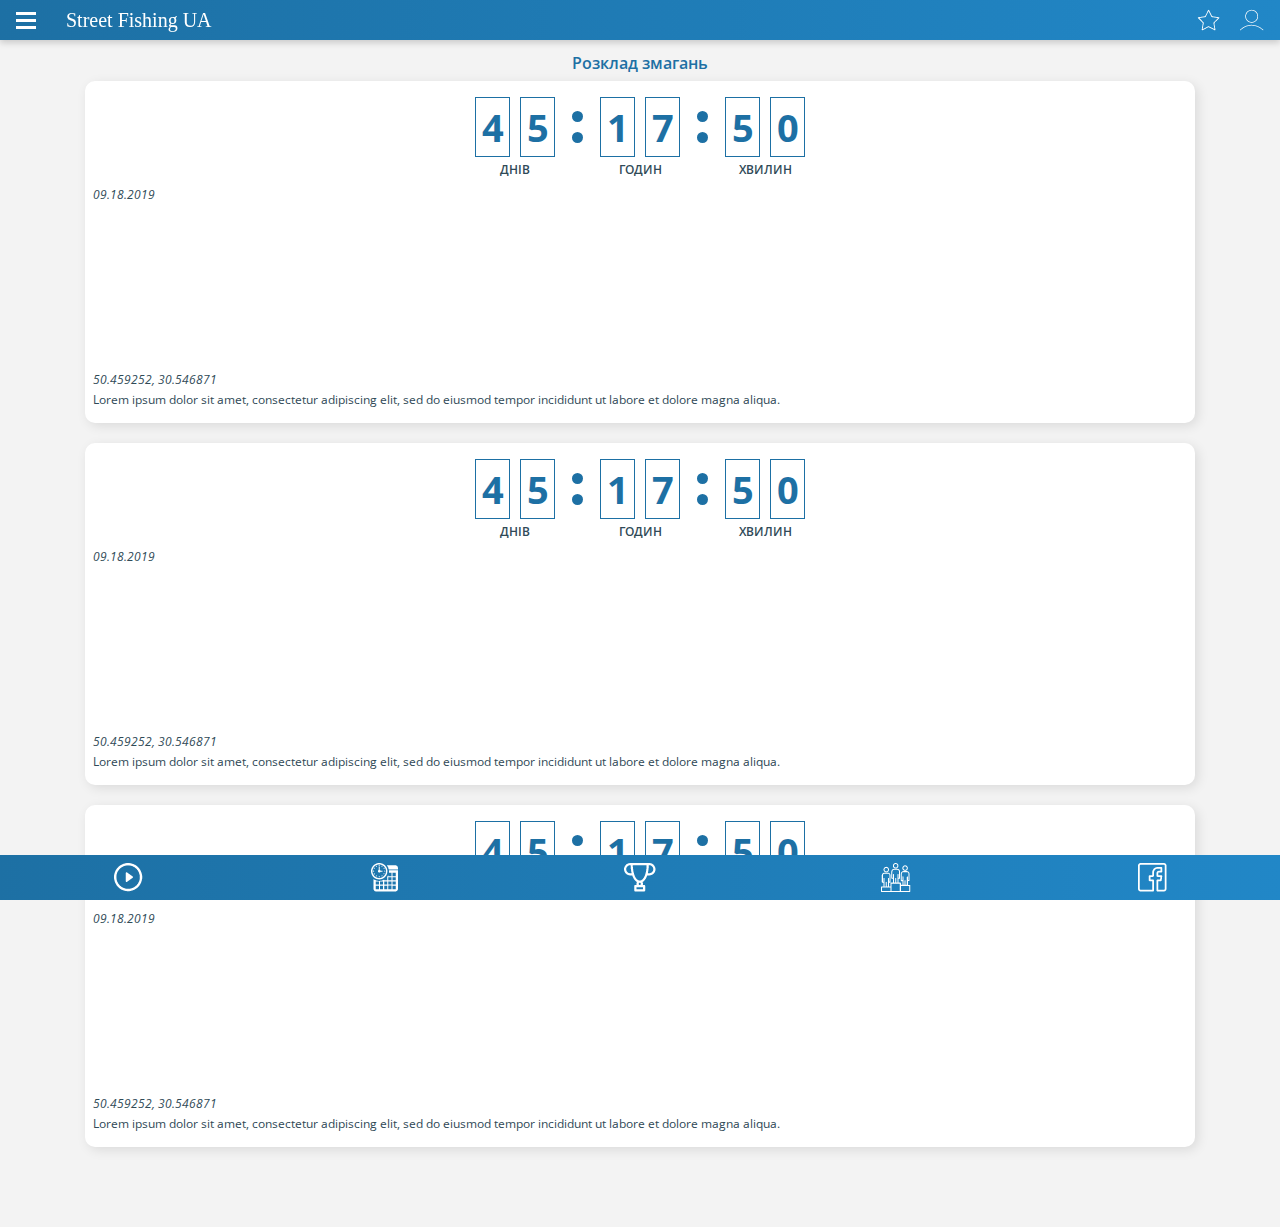
==== competition-schedule.html @ 7872a1dd "fishing" ====
<!DOCTYPE html>
<html>
<head>
	<meta charset="UTF-8">
	<title>Index</title>
	<meta name="viewport" content="width=device-width, initial-scale=1">
	<link rel="stylesheet" href="css/bootstrap.min.css">
	<link rel="stylesheet" href="css/reset.css">
	<link rel="stylesheet" href="css/fontawesome.min.css">
	<link rel="stylesheet" href="css/main.css">
	<link href="https://fonts.googleapis.com/css?family=Open+Sans:400,600,700&display=swap&subset=cyrillic" rel="stylesheet">

</head>
<body>
	
	<header class="header">
		
		
			<nav class="nav">
			  	<div class="left-menu">
					<div class="menu-icon">
				      <span></span>
				      <span></span>
				      <span></span>
				      <span></span>
				    </div>

				 
				    <ul class="menu">
				      <li class="menu-item">
				      	<a href="index.html#news" data-toggle="tab-menu" class="menu-link">
				      		<i class="sprite sprite-home"></i>
				      		<span>Головна
				      		</span>
				      	</a>
				      </li>
				      <li class="menu-item">
				      	<a href="index.html#news" data-toggle="tab-menu" class="menu-link">
				      		<i class="sprite sprite-news"></i>
				      		<span>Новини</span>
				      	</a>
				      </li>
				      <li class="menu-item">
				      	<a href="competition.html" class="menu-link">
				      		<i class="sprite sprite-competition"></i>
				      		<span>Змагання</span>
				      	</a>
				      </li>
				      <li class="menu-item">
				      	<a href="participants.html" class="menu-link">
				      		<i class="sprite sprite-members"></i>
				      		<span>Учасники</span>
				      	</a>
				      </li>
				      <li class="menu-item">
				      	<a href="competition-schedule.html" class="menu-link">
				      		<i class="sprite sprite-schedule"></i>
				      		<span>Розклад
				      		</span>
				      	</a>
				      </li>
				      <li class="menu-item">
				      	<a href="index.html#video" data-toggle="tab-menu" class="menu-link">
				      		<i class="sprite sprite-video"></i>
				      		<span>Відео</span>
				      	</a>
				      </li>
				      <li class="menu-item">
				      	<a href="index.html#photo" data-toggle="tab-menu" class="menu-link">
				      		<i class="sprite sprite-photo"></i>
				      		<span>Фото</span>
				      	</a>
				      </li>
				      <li class="menu-item">
				      	<a href="regulations.html" class="menu-link">
				      		<i class="sprite sprite-list"></i>
				      		<span>Регламент</span>
				      	</a>
				      </li>
				      <li class="menu-item">
				      	<a href="judges.html" class="menu-link">
				      		<i class="sprite sprite-coaches"></i>
				      		<span>Судді</span>
				      	</a>
				      </li>
				      <li class="menu-item">
				      	<a href="contacts.html" class="menu-link">
				      		<i class="sprite sprite-phone"></i>
				      		<span>Зв’язок</span>
				      	</a>
				      </li>
				      <li class="menu-item">
				      	<a href="registration.html" class="menu-link">
				      		<i class="sprite sprite-register"></i>
				      		<span>Реєстрацiя</span>
				      	</a>
				      </li>
				      <li class="menu-item">
				      	<a href="" class="menu-link">
				      		<i class="sprite sprite-facebook"></i>
				      		<span>Facebook</span>
				      	</a>
				      </li>
				      
				    </ul>
				    
			    	<div class="nav-brand">Street Fishing UA</div>
			    </div>
			    <div class="right-menu">
			    	
			    	<a href="" class="sprite sprite-star"></a>
			    	
			    	<a href="" class="sprite sprite-user"></a>
					
					
			    </div>
			  
			</nav>
			
		
	</header>
	<section class="main-content">
		<div class="container">
			<h1 class="page-title">Розклад змагань</h1>
			<ul class="competition-list">
				<li class="list-item">
					<div class="item-date">
						<div class="time">
							<div class="time-item days">
								<div class="time-block">4</div>
								<div class="time-block">5</div>
								<p class="title">ДНІВ</p>
							</div>
							<div class="dots">
								<span></span><span></span>
							</div>
							<div class="time-item hours">
								<div class="time-block">1</div>
								<div class="time-block">7</div>
								<p class="title">ГОДИН</p>
							</div>
							<div class="dots">
								<span></span><span></span>
							</div>
							<div class="time-item minutes">
								<div class="time-block">5</div>
								<div class="time-block">0</div>
								<p class="title">ХВИЛИН</p>
							</div>
							
						</div>
						
					</div>
					<div class="small-date">09.18.2019</div>
					<div class="map">
						<iframe src="https://www.google.com/maps/embed?pb=!1m14!1m12!1m3!1d5079.790019191034!2d30.546003285917646!3d50.461679741176354!2m3!1f0!2f0!3f0!3m2!1i1024!2i768!4f13.1!5e0!3m2!1sru!2sua!4v1566027684835!5m2!1sru!2sua" width="100%" height="160" frameborder="0" style="border:0" allowfullscreen></iframe>
					</div>
					<div class="coordinate">50.459252, 30.546871</div>
					<div class="descr">Lorem ipsum dolor sit amet, consectetur adipiscing elit, sed do eiusmod tempor incididunt ut labore et dolore magna aliqua.</div>
				</li>
				<li class="list-item">
					<div class="item-date">
						<div class="time">
							<div class="time-item days">
								<div class="time-block">4</div>
								<div class="time-block">5</div>
								<p class="title">ДНІВ</p>
							</div>
							<div class="dots">
								<span></span><span></span>
							</div>
							<div class="time-item hours">
								<div class="time-block">1</div>
								<div class="time-block">7</div>
								<p class="title">ГОДИН</p>
							</div>
							<div class="dots">
								<span></span><span></span>
							</div>
							<div class="time-item minutes">
								<div class="time-block">5</div>
								<div class="time-block">0</div>
								<p class="title">ХВИЛИН</p>
							</div>
							
						</div>
						
					</div>
					<div class="small-date">09.18.2019</div>
					<div class="map">
						<iframe src="https://www.google.com/maps/embed?pb=!1m14!1m12!1m3!1d5079.790019191034!2d30.546003285917646!3d50.461679741176354!2m3!1f0!2f0!3f0!3m2!1i1024!2i768!4f13.1!5e0!3m2!1sru!2sua!4v1566027684835!5m2!1sru!2sua" width="100%" height="160" frameborder="0" style="border:0" allowfullscreen></iframe>
					</div>
					<div class="coordinate">50.459252, 30.546871</div>
					<div class="descr">Lorem ipsum dolor sit amet, consectetur adipiscing elit, sed do eiusmod tempor incididunt ut labore et dolore magna aliqua.</div>
				</li>
				<li class="list-item">
					<div class="item-date">
						<div class="time">
							<div class="time-item days">
								<div class="time-block">4</div>
								<div class="time-block">5</div>
								<p class="title">ДНІВ</p>
							</div>
							<div class="dots">
								<span></span><span></span>
							</div>
							<div class="time-item hours">
								<div class="time-block">1</div>
								<div class="time-block">7</div>
								<p class="title">ГОДИН</p>
							</div>
							<div class="dots">
								<span></span><span></span>
							</div>
							<div class="time-item minutes">
								<div class="time-block">5</div>
								<div class="time-block">0</div>
								<p class="title">ХВИЛИН</p>
							</div>
							
						</div>
						
					</div>
					<div class="small-date">09.18.2019</div>
					<div class="map">
						<iframe src="https://www.google.com/maps/embed?pb=!1m14!1m12!1m3!1d5079.790019191034!2d30.546003285917646!3d50.461679741176354!2m3!1f0!2f0!3f0!3m2!1i1024!2i768!4f13.1!5e0!3m2!1sru!2sua!4v1566027684835!5m2!1sru!2sua" width="100%" height="160" frameborder="0" style="border:0" allowfullscreen></iframe>
					</div>
					<div class="coordinate">50.459252, 30.546871</div>
					<div class="descr">Lorem ipsum dolor sit amet, consectetur adipiscing elit, sed do eiusmod tempor incididunt ut labore et dolore magna aliqua.</div>
				</li>
			</ul>
		</div>
	</section>
	<footer class="footer">
		<a href="index.html#video" data-toggle="tab-menu" class="footer-link menu-link">
      		<i class="sprite sprite-video-f"></i>
      	</a>
      	<a href="competition-schedule.html" class="footer-link">
      		<i class="sprite sprite-schedule-f "></i>
      	</a>
      	<a href="competition.html" class="footer-link">
      		<i class="sprite sprite-competition-f"></i>
      	</a>
      	<a href="participants.html" class="footer-link">
      		<i class="sprite sprite-members-f"></i>
      	</a>
      	<a href="" class="footer-link">
      		<i class="sprite sprite-facebook-f"></i>
      	</a>
				      
	</footer>
<script src="js/jquery.min.js" ></script>
<script src="js/bootstrap.min.js"></script>
<script src="js/fontawesome.min.js"></script>
<script src="js/main.js"></script>
</body>
</html>
---- css/main.css ----
html, body {
  min-width: 100%;
  min-height: 100vh; }

img {
  display: block;
  max-width: 100%;
  height: auto; }

body {
  position: relative;
  padding: 40px 0 45px 0;
  line-height: 1;
  background-color: #f3f3f3; }

.header {
  width: 100%;
  -webkit-box-shadow: 0 3px 6px rgba(0, 0, 0, 0.16);
          box-shadow: 0 3px 6px rgba(0, 0, 0, 0.16);
  background-image: -webkit-gradient(linear, right top, left top, from(#2187c7), to(#1d70a4));
  background-image: -webkit-linear-gradient(right, #2187c7 0%, #1d70a4 100%);
  background-image: -o-linear-gradient(right, #2187c7 0%, #1d70a4 100%);
  background-image: linear-gradient(270deg, #2187c7 0%, #1d70a4 100%);
  padding: 9px 16px;
  position: fixed;
  top: 0;
  left: 0;
  z-index: 5; }
  .header .nav {
    display: -webkit-box;
    display: -webkit-flex;
    display: -ms-flexbox;
    display: flex;
    -webkit-box-pack: justify;
    -webkit-justify-content: space-between;
        -ms-flex-pack: justify;
            justify-content: space-between; }
    .header .nav .left-menu, .header .nav .right-menu {
      display: -webkit-box;
      display: -webkit-flex;
      display: -ms-flexbox;
      display: flex;
      -webkit-box-align: center;
      -webkit-align-items: center;
          -ms-flex-align: center;
              align-items: center; }
    .header .nav .menu-icon {
      width: 20px;
      height: 17px;
      position: relative; }
      .header .nav .menu-icon span {
        position: absolute;
        height: 3px;
        width: 100%;
        background: #fff;
        top: 50%;
        margin-top: -1.5px; }
        .header .nav .menu-icon span:first-child {
          top: 0;
          margin-top: 0; }
        .header .nav .menu-icon span:last-child {
          top: auto;
          bottom: 0;
          margin-top: 0; }
    .header .nav .menu {
      height: 0;
      width: 0;
      opacity: 0;
      position: absolute;
      top: 40px;
      left: 0;
      -webkit-box-shadow: 0 3px 6px rgba(0, 0, 0, 0.16);
              box-shadow: 0 3px 6px rgba(0, 0, 0, 0.16);
      background-image: -webkit-gradient(linear, right top, left top, from(#2187c7), to(#1d70a4));
      background-image: -webkit-linear-gradient(right, #2187c7 0%, #1d70a4 100%);
      background-image: -o-linear-gradient(right, #2187c7 0%, #1d70a4 100%);
      background-image: linear-gradient(270deg, #2187c7 0%, #1d70a4 100%);
      color: #fff;
      overflow: hidden;
      padding: 9px 0; }
      .header .nav .menu .menu-link {
        display: -webkit-box;
        display: -webkit-flex;
        display: -ms-flexbox;
        display: flex;
        -webkit-box-align: center;
        -webkit-align-items: center;
            -ms-flex-align: center;
                align-items: center;
        color: #fff;
        padding: 10px 16px; }
        .header .nav .menu .menu-link span {
          padding-left: 9px;
          color: #ffffff;
          font-family: "Open Sans";
          font-size: 16px;
          font-weight: 600; }
        .header .nav .menu .menu-link:hover {
          text-decoration: none; }
      .header .nav .menu .sprite {
        background-image: url(../img/spritesheet.png);
        background-repeat: no-repeat;
        display: block; }
      .header .nav .menu .sprite-coaches {
        width: 20px;
        height: 18px;
        background-position: -5px -5px; }
      .header .nav .menu .sprite-competition {
        width: 20px;
        height: 19px;
        background-position: -35px -5px; }
      .header .nav .menu .sprite-facebook {
        width: 20px;
        height: 20px;
        background-position: -107px -5px; }
      .header .nav .menu .sprite-home {
        width: 20px;
        height: 18px;
        background-position: -107px -35px; }
      .header .nav .menu .sprite-list {
        width: 21px;
        height: 21px;
        background-position: -44px -63px; }
      .header .nav .menu .sprite-members {
        width: 21px;
        height: 21px;
        background-position: -75px -63px; }
      .header .nav .menu .sprite-news {
        width: 21px;
        height: 16px;
        background-position: -5px -102px; }
      .header .nav .menu .sprite-phone {
        width: 20px;
        height: 20px;
        background-position: -36px -102px; }
      .header .nav .menu .sprite-photo {
        width: 20px;
        height: 20px;
        background-position: -66px -102px; }
      .header .nav .menu .sprite-register {
        width: 20px;
        height: 15px;
        background-position: -96px -102px; }
      .header .nav .menu .sprite-schedule {
        width: 20px;
        height: 21px;
        background-position: -137px -5px; }
      .header .nav .menu .sprite-video {
        width: 20px;
        height: 20px;
        background-position: -146px -36px; }
    .header .nav .nav-brand {
      color: #ffffff;
      font-family: "Stainless BETA";
      font-size: 20px;
      font-weight: 400;
      padding-left: 30px; }
    .header .nav .sprite {
      background-image: url(../img/spritesheet.png);
      background-repeat: no-repeat;
      display: block; }
    .header .nav .sprite-star {
      width: 23px;
      height: 22px;
      background-position: -5px -141px; }
    .header .nav .sprite-user {
      width: 24px;
      height: 22px;
      background-position: -38px -141px;
      margin-left: 20px; }
  .header .nav-show .menu-icon span {
    -webkit-transform: rotate(45deg);
        -ms-transform: rotate(45deg);
            transform: rotate(45deg);
    -webkit-transition: -webkit-transform 0.3s ease-out;
    transition: -webkit-transform 0.3s ease-out;
    -o-transition: transform 0.3s ease-out;
    transition: transform 0.3s ease-out;
    transition: transform 0.3s ease-out, -webkit-transform 0.3s ease-out; }
    .header .nav-show .menu-icon span:nth-child(2) {
      -webkit-transform: rotate(-45deg);
          -ms-transform: rotate(-45deg);
              transform: rotate(-45deg); }
    .header .nav-show .menu-icon span:first-child {
      opacity: 0; }
    .header .nav-show .menu-icon span:last-child {
      opacity: 0; }
  .header .nav-show .menu {
    height: -webkit-calc(100vh - 85px);
    height: calc(100vh - 85px);
    width: 55vw;
    opacity: 0.8;
    -webkit-transition: opacity 0.5s ease-out;
    -o-transition: opacity 0.5s ease-out;
    transition: opacity 0.5s ease-out;
    overflow: auto; }

.main-content {
  padding: 15px 0; }
  .main-content .index-tabs {
    -webkit-border-radius: 21px;
            border-radius: 21px;
    border: 1px solid #c4c4c4;
    padding: 5px 13px;
    -webkit-box-pack: justify;
    -webkit-justify-content: space-between;
        -ms-flex-pack: justify;
            justify-content: space-between;
    -webkit-flex-wrap: nowrap;
        -ms-flex-wrap: nowrap;
            flex-wrap: nowrap; }
    .main-content .index-tabs .tab-link {
      display: block;
      opacity: 0.4;
      color: #304a57;
      font-family: "Open Sans";
      font-size: 12px;
      font-weight: 600;
      padding: 7px 0;
      -webkit-box-flex: 1;
      -webkit-flex-grow: 1;
          -ms-flex-positive: 1;
              flex-grow: 1;
      text-align: center;
      -webkit-flex-basis: 0;
          -ms-flex-preferred-size: 0;
              flex-basis: 0; }
    .main-content .index-tabs .tab-link.active {
      color: #ffffff;
      opacity: 1;
      -webkit-box-shadow: 3px 6px 6px rgba(0, 0, 0, 0.16);
              box-shadow: 3px 6px 6px rgba(0, 0, 0, 0.16);
      -webkit-border-radius: 21px;
              border-radius: 21px;
      background-image: -webkit-gradient(linear, right top, left top, from(#2187c7), to(#1d70a4));
      background-image: -webkit-linear-gradient(right, #2187c7 0%, #1d70a4 100%);
      background-image: -o-linear-gradient(right, #2187c7 0%, #1d70a4 100%);
      background-image: linear-gradient(270deg, #2187c7 0%, #1d70a4 100%);
      text-decoration: none; }
  .main-content .index-tab-content .row {
    margin: 0 -12px; }
    .main-content .index-tab-content .row .col-6 {
      padding: 0 12px; }
  .main-content .index-tab-content .tab-pane {
    margin-top: 10px; }
    .main-content .index-tab-content .tab-pane img {
      width: 100%; }
    .main-content .index-tab-content .tab-pane .main-media {
      width: 100%; }
      .main-content .index-tab-content .tab-pane .main-media .text-container {
        background-color: #fff;
        padding: 16px 15px 30px 16px;
        line-height: 1.5; }
        .main-content .index-tab-content .tab-pane .main-media .text-container .main-title {
          color: #304a57;
          font-family: "Open Sans";
          font-size: 22px;
          font-weight: 700; }
        .main-content .index-tab-content .tab-pane .main-media .text-container .main-descr {
          color: #304a57;
          font-family: "Open Sans";
          font-size: 14px;
          font-weight: 700;
          margin-top: 3px; }
    .main-content .index-tab-content .tab-pane .other-media {
      margin: 20px 0; }
      .main-content .index-tab-content .tab-pane .other-media .text-container {
        background-color: #fff;
        padding: 8px;
        padding-bottom: 5px;
        line-height: 1.5; }
        .main-content .index-tab-content .tab-pane .other-media .text-container .media-text {
          color: #304a57;
          font-family: "Open Sans";
          font-size: 12px;
          font-weight: 600;
          line-height: 15px; }
        .main-content .index-tab-content .tab-pane .other-media .text-container .date {
          margin-top: 5px;
          color: #304a57;
          font-family: "Open Sans";
          font-size: 10px;
          font-weight: 400;
          line-height: 15px; }
      .main-content .index-tab-content .tab-pane .other-media:hover {
        text-decoration: none; }
    .main-content .index-tab-content .tab-pane .video-container {
      position: relative; }
      .main-content .index-tab-content .tab-pane .video-container video {
        max-width: 100%;
        width: 100%; }
      .main-content .index-tab-content .tab-pane .video-container .play {
        position: absolute;
        width: 100%;
        height: 100%;
        top: 0;
        left: 0;
        display: -webkit-box;
        display: -webkit-flex;
        display: -ms-flexbox;
        display: flex;
        -webkit-box-pack: center;
        -webkit-justify-content: center;
            -ms-flex-pack: center;
                justify-content: center;
        -webkit-box-align: center;
        -webkit-align-items: center;
            -ms-flex-align: center;
                align-items: center; }
        .main-content .index-tab-content .tab-pane .video-container .play .play-icon {
          display: block;
          width: 55px;
          height: 55px;
          background: url(../img/play.png) no-repeat; }
  .main-content .page-title {
    color: #1d70a4;
    font-family: "Open Sans";
    font-size: 16px;
    font-weight: 600;
    text-align: center;
    margin-bottom: 10px; }
  .main-content .regulations-paragraph {
    margin: 10px 0 22px 0;
    line-height: 1.5; }
    .main-content .regulations-paragraph .text {
      color: #304a57;
      font-family: "Open Sans";
      font-size: 14px;
      font-weight: 400; }
  .main-content .user-container {
    -webkit-box-shadow: 0 3px 6px rgba(0, 0, 0, 0.16);
            box-shadow: 0 3px 6px rgba(0, 0, 0, 0.16);
    -webkit-border-radius: 5px;
            border-radius: 5px;
    background-color: #ffffff;
    margin-bottom: 20px;
    padding: 10px 15px; }
    .main-content .user-container .user-info {
      display: -webkit-box;
      display: -webkit-flex;
      display: -ms-flexbox;
      display: flex;
      -webkit-box-align: center;
      -webkit-align-items: center;
          -ms-flex-align: center;
              align-items: center;
      -webkit-box-orient: vertical;
      -webkit-box-direction: normal;
      -webkit-flex-direction: column;
          -ms-flex-direction: column;
              flex-direction: column; }
      .main-content .user-container .user-info p {
        line-height: 1.2; }
      .main-content .user-container .user-info .name {
        margin-top: 10px;
        font-family: "Open Sans";
        font-size: 25px;
        font-weight: 400;
        text-transform: uppercase;
        color: #304a57; }
      .main-content .user-container .user-info .surname {
        color: #304a57;
        font-family: "Open Sans";
        font-size: 29px;
        font-weight: 600;
        text-transform: uppercase; }
      .main-content .user-container .user-info .city {
        color: #304a57;
        font-family: "Open Sans";
        font-size: 22px;
        font-weight: 400; }
    .main-content .user-container .sub-info {
      margin-top: 20px;
      display: -webkit-box;
      display: -webkit-flex;
      display: -ms-flexbox;
      display: flex;
      -webkit-box-pack: justify;
      -webkit-justify-content: space-between;
          -ms-flex-pack: justify;
              justify-content: space-between; }
      .main-content .user-container .sub-info .text {
        color: #304a57;
        font-family: "Open Sans";
        font-size: 16px;
        font-weight: 600; }
        .main-content .user-container .sub-info .text .text-value {
          font-weight: 400; }
  .main-content .fb-link {
    display: block;
    margin-top: 20px;
    color: #2187c7;
    font-family: "Open Sans";
    font-size: 14px;
    font-weight: 400;
    text-decoration: underline; }
  .main-content .back {
    display: -webkit-box;
    display: -webkit-flex;
    display: -ms-flexbox;
    display: flex;
    -webkit-box-align: center;
    -webkit-align-items: center;
        -ms-flex-align: center;
            align-items: center;
    margin-top: 20px; }
    .main-content .back .circle {
      width: 32px;
      height: 32px;
      -webkit-border-radius: 50%;
              border-radius: 50%;
      -webkit-box-shadow: 3px 6px 6px rgba(0, 0, 0, 0.16);
              box-shadow: 3px 6px 6px rgba(0, 0, 0, 0.16);
      background-color: #2187c7;
      display: -webkit-box;
      display: -webkit-flex;
      display: -ms-flexbox;
      display: flex;
      -webkit-box-pack: center;
      -webkit-justify-content: center;
          -ms-flex-pack: center;
              justify-content: center;
      -webkit-box-align: center;
      -webkit-align-items: center;
          -ms-flex-align: center;
              align-items: center;
      vertical-align: middle; }
      .main-content .back .circle .fa-chevron-left {
        width: 8px;
        color: #fff; }
    .main-content .back span {
      color: #2187c7;
      font-family: "Open Sans";
      font-size: 16px;
      font-weight: 600;
      margin-left: 10px; }
    .main-content .back:active {
      text-decoration: none; }
  .main-content .user-title-list {
    color: #304a57;
    font-family: "Open Sans";
    font-weight: 600;
    font-size: 14px;
    line-height: 1.5; }
  .main-content .user-list {
    display: block;
    margin-bottom: 25px; }
    .main-content .user-list .user-item {
      color: #304a57;
      font-family: "Open Sans";
      font-size: 14px;
      font-weight: 400;
      margin-top: 20px; }
  .main-content .content-nav {
    background-color: #fff;
    -webkit-box-shadow: 3px 3px 12px rgba(0, 0, 0, 0.1);
            box-shadow: 3px 3px 12px rgba(0, 0, 0, 0.1);
    -webkit-border-radius: 10px 10px 0 0;
            border-radius: 10px 10px 0 0; }
    .main-content .content-nav .nav-tabs {
      border: none; }
      .main-content .content-nav .nav-tabs .nav-link {
        width: 50%;
        padding: 10px 0 6px 0;
        display: -webkit-box;
        display: -webkit-flex;
        display: -ms-flexbox;
        display: flex;
        -webkit-box-pack: center;
        -webkit-justify-content: center;
            -ms-flex-pack: center;
                justify-content: center;
        opacity: 0.5;
        border-bottom: 1px solid rgba(112, 112, 112, 0.5);
        margin-bottom: 0.4px; }
        .main-content .content-nav .nav-tabs .nav-link .link-connect {
          display: block;
          width: 25px;
          height: 25px;
          background: url(../img/connect-1.png) no-repeat; }
        .main-content .content-nav .nav-tabs .nav-link .link-message {
          display: block;
          width: 31px;
          height: 25px;
          background: url(../img/connect-2.png) no-repeat; }
      .main-content .content-nav .nav-tabs .nav-link[id^="register"] {
        width: 20%; }
        .main-content .content-nav .nav-tabs .nav-link[id^="register"] .link-register-1 {
          display: block;
          width: 34px;
          height: 26px;
          background: url(../img/register-1.png) no-repeat; }
        .main-content .content-nav .nav-tabs .nav-link[id^="register"] .link-register-2 {
          display: block;
          width: 25px;
          height: 25px;
          background: url(../img/register-2.png) no-repeat; }
        .main-content .content-nav .nav-tabs .nav-link[id^="register"] .link-register-3 {
          display: block;
          width: 34px;
          height: 25px;
          background: url(../img/register-3.png) no-repeat; }
        .main-content .content-nav .nav-tabs .nav-link[id^="register"] .link-register-4 {
          display: block;
          width: 36px;
          height: 25px;
          background: url(../img/register-4.png) no-repeat; }
        .main-content .content-nav .nav-tabs .nav-link[id^="register"] .link-register-5 {
          display: block;
          width: 33px;
          height: 25px;
          background: url(../img/register-5.png) no-repeat; }
      .main-content .content-nav .nav-tabs .active {
        border: none;
        border-bottom: 2px solid #2187c7;
        margin-bottom: 0;
        opacity: 1; }
  .main-content .tab-form {
    background: #fff;
    padding: 0 16px;
    overflow: hidden;
    position: relative;
    -webkit-box-shadow: 3px 3px 12px rgba(0, 0, 0, 0.1);
            box-shadow: 3px 3px 12px rgba(0, 0, 0, 0.1);
    padding-bottom: 20px;
    padding-top: 10px;
    -webkit-border-radius: 0 0 10px 10px;
            border-radius: 0 0 10px 10px; }
    .main-content .tab-form .connect-item {
      display: block;
      margin: 20px 0 0 0;
      -webkit-border-radius: 22px;
              border-radius: 22px;
      border: 1px solid rgba(48, 74, 87, 0.4);
      padding: 13px 18px;
      width: 100%;
      color: #304a57;
      font-family: "Open Sans";
      font-size: 12px;
      font-weight: 600;
      outline: none; }
    .main-content .tab-form input::-webkit-input-placeholder {
      opacity: 0.4;
      color: #304a57;
      font-family: "Open Sans";
      font-size: 12px;
      font-weight: 600; }
    .main-content .tab-form input::-moz-placeholder {
      opacity: 0.4;
      color: #304a57;
      font-family: "Open Sans";
      font-size: 12px;
      font-weight: 600; }
    .main-content .tab-form input::-ms-input-placeholder {
      opacity: 0.4;
      color: #304a57;
      font-family: "Open Sans";
      font-size: 12px;
      font-weight: 600; }
    .main-content .tab-form input::placeholder {
      opacity: 0.4;
      color: #304a57;
      font-family: "Open Sans";
      font-size: 12px;
      font-weight: 600; }
    .main-content .tab-form select:not(:focus):invalid {
      color: rgba(48, 74, 87, 0.4); }
    .main-content .tab-form input[type="file"] {
      display: none; }
    .main-content .tab-form label.connect-item {
      color: rgba(48, 74, 87, 0.4);
      background: url(../img/input.png) no-repeat 96% 50%; }
    .main-content .tab-form .connect-select {
      display: block;
      -webkit-appearance: none;
         -moz-appearance: none;
              appearance: none;
      color: #304a57;
      background-color: transparent;
      background: url(../img/select-arrow.png) no-repeat 96% 50%; }
      .main-content .tab-form .connect-select option:nth-of-type(2n) {
        background-color: #f1f1f1; }
    .main-content .tab-form .connect-textarea {
      -webkit-border-radius: 10px;
              border-radius: 10px;
      padding: 5px 10px; }
      .main-content .tab-form .connect-textarea::-webkit-input-placeholder {
        color: rgba(48, 74, 87, 0.4);
        font-family: "Open Sans";
        font-size: 12px;
        font-weight: 600; }
      .main-content .tab-form .connect-textarea::-moz-placeholder {
        color: rgba(48, 74, 87, 0.4);
        font-family: "Open Sans";
        font-size: 12px;
        font-weight: 600; }
      .main-content .tab-form .connect-textarea::-ms-input-placeholder {
        color: rgba(48, 74, 87, 0.4);
        font-family: "Open Sans";
        font-size: 12px;
        font-weight: 600; }
      .main-content .tab-form .connect-textarea::placeholder {
        color: rgba(48, 74, 87, 0.4);
        font-family: "Open Sans";
        font-size: 12px;
        font-weight: 600; }
    .main-content .tab-form .send-sms {
      color: #2187c7;
      font-family: "Open Sans";
      font-size: 16px;
      font-weight: 600;
      -webkit-box-shadow: 3px 6px 6px rgba(0, 0, 0, 0.08);
              box-shadow: 3px 6px 6px rgba(0, 0, 0, 0.08);
      -webkit-border-radius: 29px;
              border-radius: 29px;
      border: 1px solid #2187c7;
      background: none;
      cursor: pointer; }
      .main-content .tab-form .send-sms:hover {
        background-color: #2187c7;
        color: #fff; }
    .main-content .tab-form .phone-input {
      border: 1px solid #304a57; }
      .main-content .tab-form .phone-input::-webkit-input-placeholder {
        opacity: 1; }
      .main-content .tab-form .phone-input::-moz-placeholder {
        opacity: 1; }
      .main-content .tab-form .phone-input::-ms-input-placeholder {
        opacity: 1; }
      .main-content .tab-form .phone-input::placeholder {
        opacity: 1; }
    .main-content .tab-form .subinfo {
      opacity: 0.5;
      color: #304a57;
      font-family: "Open Sans";
      font-size: 12px;
      font-weight: 400;
      line-height: 15px;
      margin-top: 5px; }
  .main-content .next {
    display: -webkit-box;
    display: -webkit-flex;
    display: -ms-flexbox;
    display: flex;
    -webkit-box-align: center;
    -webkit-align-items: center;
        -ms-flex-align: center;
            align-items: center;
    margin-top: 20px;
    -webkit-box-pack: end;
    -webkit-justify-content: flex-end;
        -ms-flex-pack: end;
            justify-content: flex-end; }
    .main-content .next .circle {
      width: 32px;
      height: 32px;
      -webkit-border-radius: 50%;
              border-radius: 50%;
      -webkit-box-shadow: 3px 6px 6px rgba(0, 0, 0, 0.16);
              box-shadow: 3px 6px 6px rgba(0, 0, 0, 0.16);
      background-color: #2187c7;
      display: -webkit-box;
      display: -webkit-flex;
      display: -ms-flexbox;
      display: flex;
      -webkit-box-pack: center;
      -webkit-justify-content: center;
          -ms-flex-pack: center;
              justify-content: center;
      -webkit-box-align: center;
      -webkit-align-items: center;
          -ms-flex-align: center;
              align-items: center;
      vertical-align: middle; }
      .main-content .next .circle .fa-chevron-right {
        width: 8px;
        color: #fff; }
    .main-content .next span {
      color: #2187c7;
      font-family: "Open Sans";
      font-size: 16px;
      font-weight: 600;
      margin-right: 10px; }
    .main-content .next:active {
      text-decoration: none; }
  .main-content .tab-form .content-title {
    color: #304a57;
    font-family: "Open Sans";
    font-size: 12px;
    font-weight: 400;
    line-height: 15px;
    text-align: center;
    margin-bottom: 15px;
    margin-top: 20px; }
  .main-content .tab-form .photos {
    display: -webkit-box;
    display: -webkit-flex;
    display: -ms-flexbox;
    display: flex;
    -webkit-box-pack: justify;
    -webkit-justify-content: space-between;
        -ms-flex-pack: justify;
            justify-content: space-between;
    max-width: 320px;
    margin: auto; }
    .main-content .tab-form .photos .photo-block {
      display: -webkit-box;
      display: -webkit-flex;
      display: -ms-flexbox;
      display: flex;
      -webkit-box-orient: vertical;
      -webkit-box-direction: normal;
      -webkit-flex-direction: column;
          -ms-flex-direction: column;
              flex-direction: column;
      -webkit-box-align: center;
      -webkit-align-items: center;
          -ms-flex-align: center;
              align-items: center;
      padding: 7px;
      width: 136px;
      min-height: 159px;
      -webkit-border-radius: 10px;
              border-radius: 10px;
      background: url(../img/border.png); }
      .main-content .tab-form .photos .photo-block .subtitle {
        opacity: 0.5;
        color: #304a57;
        font-family: "Open Sans";
        font-size: 12px;
        font-style: italic;
        line-height: 15px;
        margin-top: 4px; }
      .main-content .tab-form .photos .photo-block .hidden {
        display: none; }
    .main-content .tab-form .photos .photo-in {
      padding-top: 25px; }
      .main-content .tab-form .photos .photo-in img {
        opacity: 0.5; }
      .main-content .tab-form .photos .photo-in label {
        margin-top: 20px;
        color: #2187c7;
        font-family: "Open Sans";
        font-size: 12px;
        font-style: italic;
        line-height: 15px;
        text-decoration: underline; }
  .main-content .tab-form .subtext {
    opacity: 0.5;
    color: #304a57;
    font-family: "Open Sans";
    font-size: 12px;
    font-weight: 400;
    line-height: 15px;
    margin-top: 10px;
    text-align: center; }
  .main-content .register-form-5 {
    min-height: 326px; }
  .main-content .competition-list .list-item {
    -webkit-box-shadow: 3px 3px 12px rgba(0, 0, 0, 0.1);
            box-shadow: 3px 3px 12px rgba(0, 0, 0, 0.1);
    -webkit-border-radius: 10px;
            border-radius: 10px;
    background-color: #ffffff;
    padding: 16px 8px;
    margin-bottom: 20px; }
    .main-content .competition-list .list-item .item-date {
      margin-bottom: 5px;
      display: -webkit-box;
      display: -webkit-flex;
      display: -ms-flexbox;
      display: flex;
      -webkit-box-pack: center;
      -webkit-justify-content: center;
          -ms-flex-pack: center;
              justify-content: center; }
      .main-content .competition-list .list-item .item-date .time {
        display: -webkit-box;
        display: -webkit-flex;
        display: -ms-flexbox;
        display: flex;
        -webkit-box-pack: justify;
        -webkit-justify-content: space-between;
            -ms-flex-pack: justify;
                justify-content: space-between;
        max-width: 330px;
        width: 100%; }
        .main-content .competition-list .list-item .item-date .time .time-item {
          display: -webkit-box;
          display: -webkit-flex;
          display: -ms-flexbox;
          display: flex;
          -webkit-box-pack: justify;
          -webkit-justify-content: space-between;
              -ms-flex-pack: justify;
                  justify-content: space-between;
          -webkit-flex-wrap: wrap;
              -ms-flex-wrap: wrap;
                  flex-wrap: wrap;
          max-width: 80px; }
          .main-content .competition-list .list-item .item-date .time .time-item .time-block {
            display: -webkit-box;
            display: -webkit-flex;
            display: -ms-flexbox;
            display: flex;
            -webkit-box-pack: center;
            -webkit-justify-content: center;
                -ms-flex-pack: center;
                    justify-content: center;
            -webkit-box-align: center;
            -webkit-align-items: center;
                -ms-flex-align: center;
                    align-items: center;
            color: #1d70a4;
            font-family: "Open Sans";
            font-size: 38px;
            font-weight: 700;
            width: 35px;
            height: 60px;
            border: 1px solid #1d70a4; }
          .main-content .competition-list .list-item .item-date .time .time-item .title {
            width: 100%;
            color: #304a57;
            font-family: "Open Sans";
            font-size: 12px;
            font-weight: 600;
            line-height: 15px;
            margin-top: 5px;
            text-align: center; }
        .main-content .competition-list .list-item .item-date .time .dots {
          display: -webkit-box;
          display: -webkit-flex;
          display: -ms-flexbox;
          display: flex;
          -webkit-box-pack: center;
          -webkit-justify-content: center;
              -ms-flex-pack: center;
                  justify-content: center;
          -webkit-box-align: center;
          -webkit-align-items: center;
              -ms-flex-align: center;
                  align-items: center;
          -webkit-box-orient: vertical;
          -webkit-box-direction: normal;
          -webkit-flex-direction: column;
              -ms-flex-direction: column;
                  flex-direction: column;
          margin: 0 5px;
          height: 60px; }
          .main-content .competition-list .list-item .item-date .time .dots span {
            display: block;
            background-color: #1d70a4;
            width: 11px;
            height: 11px;
            -webkit-border-radius: 50%;
                    border-radius: 50%;
            margin: 5px 0; }
    .main-content .competition-list .list-item .small-date {
      width: 100%;
      color: #304a57;
      font-family: "Open Sans";
      font-size: 12px;
      font-style: italic;
      line-height: 15px;
      margin-top: 10px; }
    .main-content .competition-list .list-item .map {
      width: 100%;
      height: 160px;
      margin-top: 5px; }
    .main-content .competition-list .list-item .coordinate {
      color: #304a57;
      font-family: "Open Sans";
      font-size: 12px;
      font-style: italic;
      line-height: 15px;
      margin-top: 5px; }
    .main-content .competition-list .list-item .descr {
      color: #304a57;
      font-family: "Open Sans";
      font-size: 12px;
      font-weight: 400;
      line-height: 15px;
      margin-top: 5px; }
  .main-content .top-back-link {
    margin-top: 0;
    margin-bottom: 10px; }
    .main-content .top-back-link .fas {
      font-size: 16px; }
    .main-content .top-back-link span {
      font-size: 12px;
      margin-left: 5px; }
  .main-content .photo-list .photo-item {
    padding: 9px 8px;
    margin-bottom: 20px;
    -webkit-box-shadow: 3px 3px 12px rgba(0, 0, 0, 0.1);
            box-shadow: 3px 3px 12px rgba(0, 0, 0, 0.1);
    -webkit-border-radius: 10px;
            border-radius: 10px;
    background-color: #ffffff;
    display: -webkit-box;
    display: -webkit-flex;
    display: -ms-flexbox;
    display: flex;
    -webkit-box-pack: justify;
    -webkit-justify-content: space-between;
        -ms-flex-pack: justify;
            justify-content: space-between;
    -webkit-flex-wrap: wrap;
        -ms-flex-wrap: wrap;
            flex-wrap: wrap; }
    .main-content .photo-list .photo-item .photo-img {
      width: 100%;
      margin-bottom: 10px; }
    .main-content .photo-list .photo-item .photo-name, .main-content .photo-list .photo-item .photo-number {
      color: #304a57;
      font-family: "Open Sans";
      font-size: 12px;
      font-weight: 400;
      line-height: 15px; }
  .main-content .people-list {
    background-color: #ffffff; }
    .main-content .people-list .people-item {
      display: -webkit-box;
      display: -webkit-flex;
      display: -ms-flexbox;
      display: flex;
      -webkit-box-pack: justify;
      -webkit-justify-content: space-between;
          -ms-flex-pack: justify;
              justify-content: space-between;
      -webkit-box-align: center;
      -webkit-align-items: center;
          -ms-flex-align: center;
              align-items: center;
      padding: 10px 15px;
      color: #304a57;
      font-family: "Open Sans";
      font-size: 16px;
      font-weight: 600;
      line-height: 18px;
      background-color: #ffffff;
      min-height: 80px; }
      .main-content .people-list .people-item:hover, .main-content .people-list .people-item .people-item:active {
        text-decoration: none; }
      .main-content .people-list .people-item .star {
        width: 20px;
        height: 20px;
        background: url(../img/star.png); }
      .main-content .people-list .people-item .name {
        font-size: 14px;
        font-weight: 400; }
      .main-content .people-list .people-item .small-text {
        color: #304a57;
        font-family: "Open Sans";
        font-size: 12px;
        font-weight: 400; }
      .main-content .people-list .people-item img {
        min-width: 46px; }
      .main-content .people-list .people-item:nth-of-type(2n) {
        background-color: #f6f6f6; }
  .main-content .nav-participants {
    background-color: transparent;
    -webkit-box-shadow: none;
            box-shadow: none;
    margin-top: 15px; }
    .main-content .nav-participants .nav-link {
      color: #304a57;
      font-family: "Open Sans";
      font-size: 14px;
      font-weight: 600; }
    .main-content .nav-participants .active {
      background-color: transparent; }
  .main-content .tab-participants {
    margin-top: 10px;
    -webkit-box-shadow: 0 3px 6px rgba(0, 0, 0, 0.16);
            box-shadow: 0 3px 6px rgba(0, 0, 0, 0.16);
    -webkit-border-radius: 5px;
            border-radius: 5px;
    background-color: #ffffff; }
    .main-content .tab-participants .list-item {
      display: -webkit-box;
      display: -webkit-flex;
      display: -ms-flexbox;
      display: flex;
      -webkit-box-pack: justify;
      -webkit-justify-content: space-between;
          -ms-flex-pack: justify;
              justify-content: space-between;
      padding: 12px 15px; }
      .main-content .tab-participants .list-item .text {
        color: #304a57;
        font-family: "Open Sans";
        font-size: 14px;
        font-weight: 400; }
      .main-content .tab-participants .list-item:nth-of-type(2n) {
        background-color: #f6f6f6; }
  .main-content .bg-title-competition {
    margin-top: -15px;
    background-color: #1d70a4;
    padding: 12px; }
    .main-content .bg-title-competition .page-title {
      color: #ffffff;
      font-family: "Open Sans";
      font-size: 14px;
      font-weight: 600;
      margin-bottom: 0; }
  .main-content .competition-list .people-item:nth-of-type(2n) {
    background-color: transparent; }
  .main-content .competition-list .people-item:nth-of-type(2n+1) {
    background-color: #f6f6f6; }
  .main-content .competition-list .people-item:first-of-type {
    background-color: rgba(37, 196, 74, 0.5); }
  .main-content .competition-list .people-item:nth-of-type(2) {
    background-color: rgba(37, 196, 74, 0.3); }
  .main-content .competition-list .people-item:nth-of-type(3) {
    background-color: rgba(37, 196, 74, 0.15); }
  .main-content .competition-list .people-item:nth-of-type(4) {
    background-color: rgba(229, 211, 46, 0.5); }
  .main-content .competition-list .people-item:nth-of-type(5) {
    background-color: rgba(229, 211, 46, 0.3); }

.footer {
  display: -webkit-box;
  display: -webkit-flex;
  display: -ms-flexbox;
  display: flex;
  background-image: -webkit-gradient(linear, right top, left top, from(#2187c7), to(#1d70a4));
  background-image: -webkit-linear-gradient(right, #2187c7 0%, #1d70a4 100%);
  background-image: -o-linear-gradient(right, #2187c7 0%, #1d70a4 100%);
  background-image: linear-gradient(to left, #2187c7 0%, #1d70a4 100%);
  min-height: 45px;
  width: 100%;
  position: fixed;
  z-index: 5;
  bottom: 0; }
  .footer .footer-link {
    display: -webkit-box;
    display: -webkit-flex;
    display: -ms-flexbox;
    display: flex;
    -webkit-box-pack: center;
    -webkit-justify-content: center;
        -ms-flex-pack: center;
            justify-content: center;
    -webkit-box-align: center;
    -webkit-align-items: center;
        -ms-flex-align: center;
            align-items: center;
    width: 20%;
    height: 45px; }
    .footer .footer-link .sprite {
      background-image: url(../img/spritesheet.png);
      background-repeat: no-repeat;
      display: block; }
    .footer .footer-link .sprite-competition-f {
      width: 32px;
      height: 29px;
      background-position: -65px -5px; }
    .footer .footer-link .sprite-facebook-f {
      width: 29px;
      height: 29px;
      background-position: -5px -35px; }
    .footer .footer-link .sprite-members-f {
      width: 30px;
      height: 29px;
      background-position: -106px -63px; }
    .footer .footer-link .sprite-schedule-f {
      width: 27px;
      height: 29px;
      background-position: -126px -102px; }
    .footer .footer-link .sprite-video-f {
      width: 29px;
      height: 29px;
      background-position: -176px -5px; }
    .footer .footer-link:hover {
      background-color: #fff; }
      .footer .footer-link:hover .sprite {
        background-image: url(../img/spritesheet-hover.png);
        background-repeat: no-repeat;
        display: block; }
      .footer .footer-link:hover .sprite-competition-f {
        width: 32px;
        height: 29px;
        background-position: -5px -5px; }
      .footer .footer-link:hover .sprite-facebook-f {
        width: 29px;
        height: 29px;
        background-position: -47px -5px; }
      .footer .footer-link:hover .sprite-members-f {
        width: 30px;
        height: 29px;
        background-position: -5px -44px; }
      .footer .footer-link:hover .sprite-schedule-f {
        width: 27px;
        height: 29px;
        background-position: -45px -44px; }
      .footer .footer-link:hover .sprite-video-f {
        width: 29px;
        height: 29px;
        background-position: -86px -5px; }
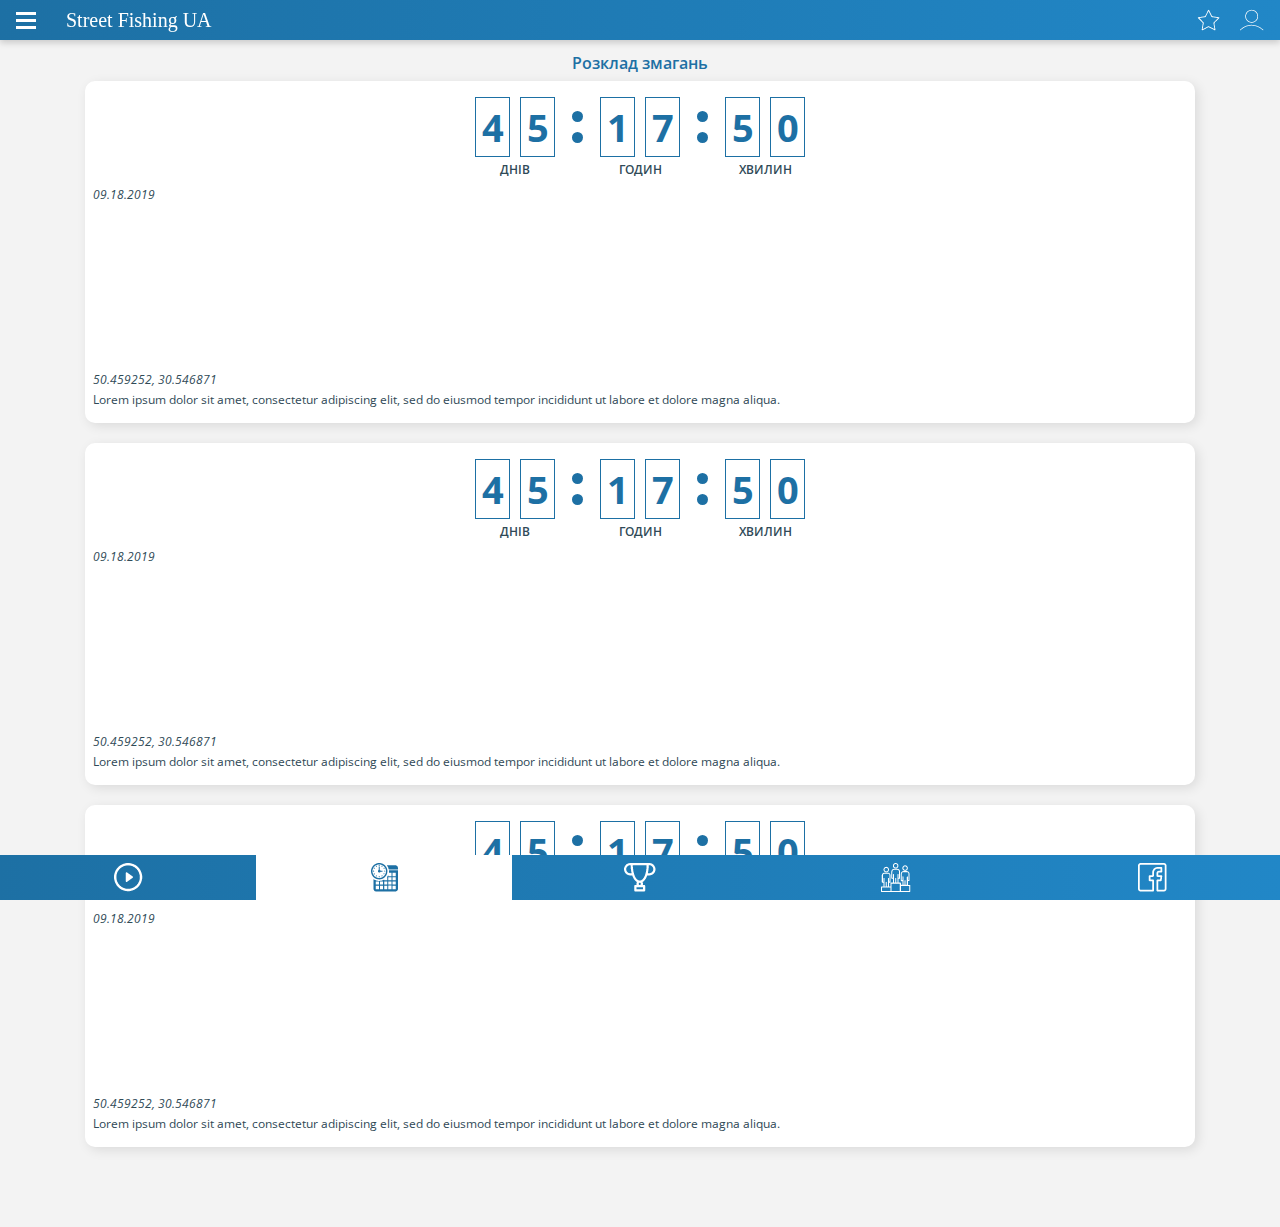
==== commit 1245d2e1: "fix" ====
--- a/competition-schedule.html
+++ b/competition-schedule.html
@@ -235,7 +235,7 @@
 		<a href="index.html#video" data-toggle="tab-menu" class="footer-link menu-link">
       		<i class="sprite sprite-video-f"></i>
       	</a>
-      	<a href="competition-schedule.html" class="footer-link">
+      	<a href="competition-schedule.html" class="footer-link active">
       		<i class="sprite sprite-schedule-f "></i>
       	</a>
       	<a href="competition.html" class="footer-link">
--- a/css/main.css
+++ b/css/main.css
@@ -77,7 +77,8 @@
       background-image: linear-gradient(270deg, #2187c7 0%, #1d70a4 100%);
       color: #fff;
       overflow: hidden;
-      padding: 9px 0; }
+      padding: 9px 0;
+      padding-bottom: 54px; }
       .header .nav .menu .menu-link {
         display: -webkit-box;
         display: -webkit-flex;
@@ -1072,29 +1073,29 @@
       width: 29px;
       height: 29px;
       background-position: -176px -5px; }
-    .footer .footer-link:hover {
-      background-color: #fff; }
-      .footer .footer-link:hover .sprite {
-        background-image: url(../img/spritesheet-hover.png);
-        background-repeat: no-repeat;
-        display: block; }
-      .footer .footer-link:hover .sprite-competition-f {
-        width: 32px;
-        height: 29px;
-        background-position: -5px -5px; }
-      .footer .footer-link:hover .sprite-facebook-f {
-        width: 29px;
-        height: 29px;
-        background-position: -47px -5px; }
-      .footer .footer-link:hover .sprite-members-f {
-        width: 30px;
-        height: 29px;
-        background-position: -5px -44px; }
-      .footer .footer-link:hover .sprite-schedule-f {
-        width: 27px;
-        height: 29px;
-        background-position: -45px -44px; }
-      .footer .footer-link:hover .sprite-video-f {
-        width: 29px;
-        height: 29px;
-        background-position: -86px -5px; }
+  .footer .footer-link:hover, .footer .active {
+    background-color: #fff; }
+    .footer .footer-link:hover .sprite, .footer .active .sprite {
+      background-image: url(../img/spritesheet-hover.png);
+      background-repeat: no-repeat;
+      display: block; }
+    .footer .footer-link:hover .sprite-competition-f, .footer .active .sprite-competition-f {
+      width: 32px;
+      height: 29px;
+      background-position: -5px -5px; }
+    .footer .footer-link:hover .sprite-facebook-f, .footer .active .sprite-facebook-f {
+      width: 29px;
+      height: 29px;
+      background-position: -47px -5px; }
+    .footer .footer-link:hover .sprite-members-f, .footer .active .sprite-members-f {
+      width: 30px;
+      height: 29px;
+      background-position: -5px -44px; }
+    .footer .footer-link:hover .sprite-schedule-f, .footer .active .sprite-schedule-f {
+      width: 27px;
+      height: 29px;
+      background-position: -45px -44px; }
+    .footer .footer-link:hover .sprite-video-f, .footer .active .sprite-video-f {
+      width: 29px;
+      height: 29px;
+      background-position: -86px -5px; }
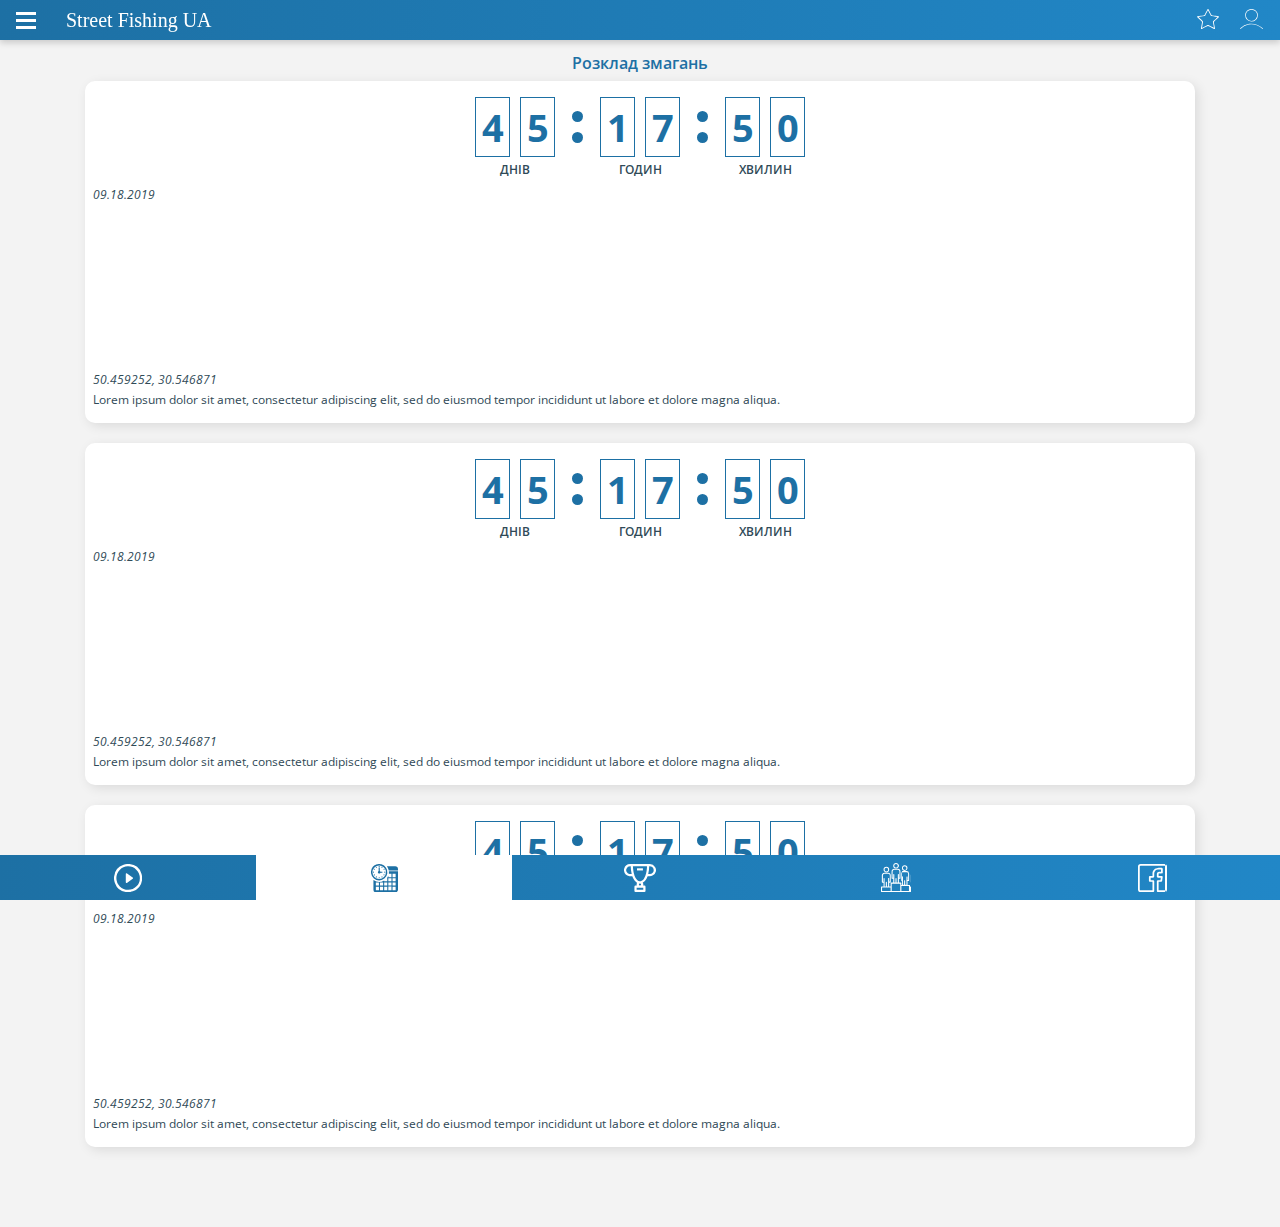
==== commit d66ad9b2: "favorits" ====
--- a/competition-schedule.html
+++ b/competition-schedule.html
@@ -108,7 +108,7 @@
 			    </div>
 			    <div class="right-menu">
 			    	
-			    	<a href="" class="sprite sprite-star"></a>
+			    	<a href="favorits.html" class="sprite sprite-star"></a>
 			    	
 			    	<a href="" class="sprite sprite-user"></a>
 					
--- a/css/main.css
+++ b/css/main.css
@@ -156,18 +156,15 @@
       font-size: 20px;
       font-weight: 400;
       padding-left: 30px; }
-    .header .nav .sprite {
-      background-image: url(../img/spritesheet.png);
-      background-repeat: no-repeat;
-      display: block; }
     .header .nav .sprite-star {
       width: 23px;
       height: 22px;
-      background-position: -5px -141px; }
+      background: url("../img/Layer 2.svg") no-repeat;
+      margin-left: 20px; }
     .header .nav .sprite-user {
       width: 24px;
       height: 22px;
-      background-position: -38px -141px;
+      background: url("../img/Layer -1.svg") no-repeat;
       margin-left: 20px; }
   .header .nav-show .menu-icon span {
     -webkit-transform: rotate(45deg);
@@ -947,6 +944,8 @@
         width: 20px;
         height: 20px;
         background: url(../img/star.png); }
+      .main-content .people-list .people-item .active-star {
+        background: url(../img/Star.svg); }
       .main-content .people-list .people-item .name {
         font-size: 14px;
         font-weight: 400; }
@@ -1050,52 +1049,35 @@
     width: 20%;
     height: 45px; }
     .footer .footer-link .sprite {
-      background-image: url(../img/spritesheet.png);
-      background-repeat: no-repeat;
+      background-color: #fff;
       display: block; }
     .footer .footer-link .sprite-competition-f {
       width: 32px;
-      height: 29px;
-      background-position: -65px -5px; }
+      height: 28px;
+      -webkit-mask-image: url("../img/3.svg");
+              mask-image: url("../img/3.svg"); }
     .footer .footer-link .sprite-facebook-f {
       width: 29px;
-      height: 29px;
-      background-position: -5px -35px; }
+      height: 28px;
+      -webkit-mask-image: url("../img/5.svg");
+              mask-image: url("../img/5.svg"); }
     .footer .footer-link .sprite-members-f {
       width: 30px;
       height: 29px;
-      background-position: -106px -63px; }
+      -webkit-mask-image: url("../img/4.svg");
+              mask-image: url("../img/4.svg"); }
     .footer .footer-link .sprite-schedule-f {
       width: 27px;
-      height: 29px;
-      background-position: -126px -102px; }
+      height: 28px;
+      -webkit-mask-image: url("../img/1.svg");
+              mask-image: url("../img/1.svg"); }
     .footer .footer-link .sprite-video-f {
-      width: 29px;
-      height: 29px;
-      background-position: -176px -5px; }
+      width: 28px;
+      height: 28px;
+      -webkit-mask-image: url("../img/2.svg");
+              mask-image: url("../img/2.svg"); }
   .footer .footer-link:hover, .footer .active {
     background-color: #fff; }
     .footer .footer-link:hover .sprite, .footer .active .sprite {
-      background-image: url(../img/spritesheet-hover.png);
-      background-repeat: no-repeat;
+      background-color: #1d70a4;
       display: block; }
-    .footer .footer-link:hover .sprite-competition-f, .footer .active .sprite-competition-f {
-      width: 32px;
-      height: 29px;
-      background-position: -5px -5px; }
-    .footer .footer-link:hover .sprite-facebook-f, .footer .active .sprite-facebook-f {
-      width: 29px;
-      height: 29px;
-      background-position: -47px -5px; }
-    .footer .footer-link:hover .sprite-members-f, .footer .active .sprite-members-f {
-      width: 30px;
-      height: 29px;
-      background-position: -5px -44px; }
-    .footer .footer-link:hover .sprite-schedule-f, .footer .active .sprite-schedule-f {
-      width: 27px;
-      height: 29px;
-      background-position: -45px -44px; }
-    .footer .footer-link:hover .sprite-video-f, .footer .active .sprite-video-f {
-      width: 29px;
-      height: 29px;
-      background-position: -86px -5px; }
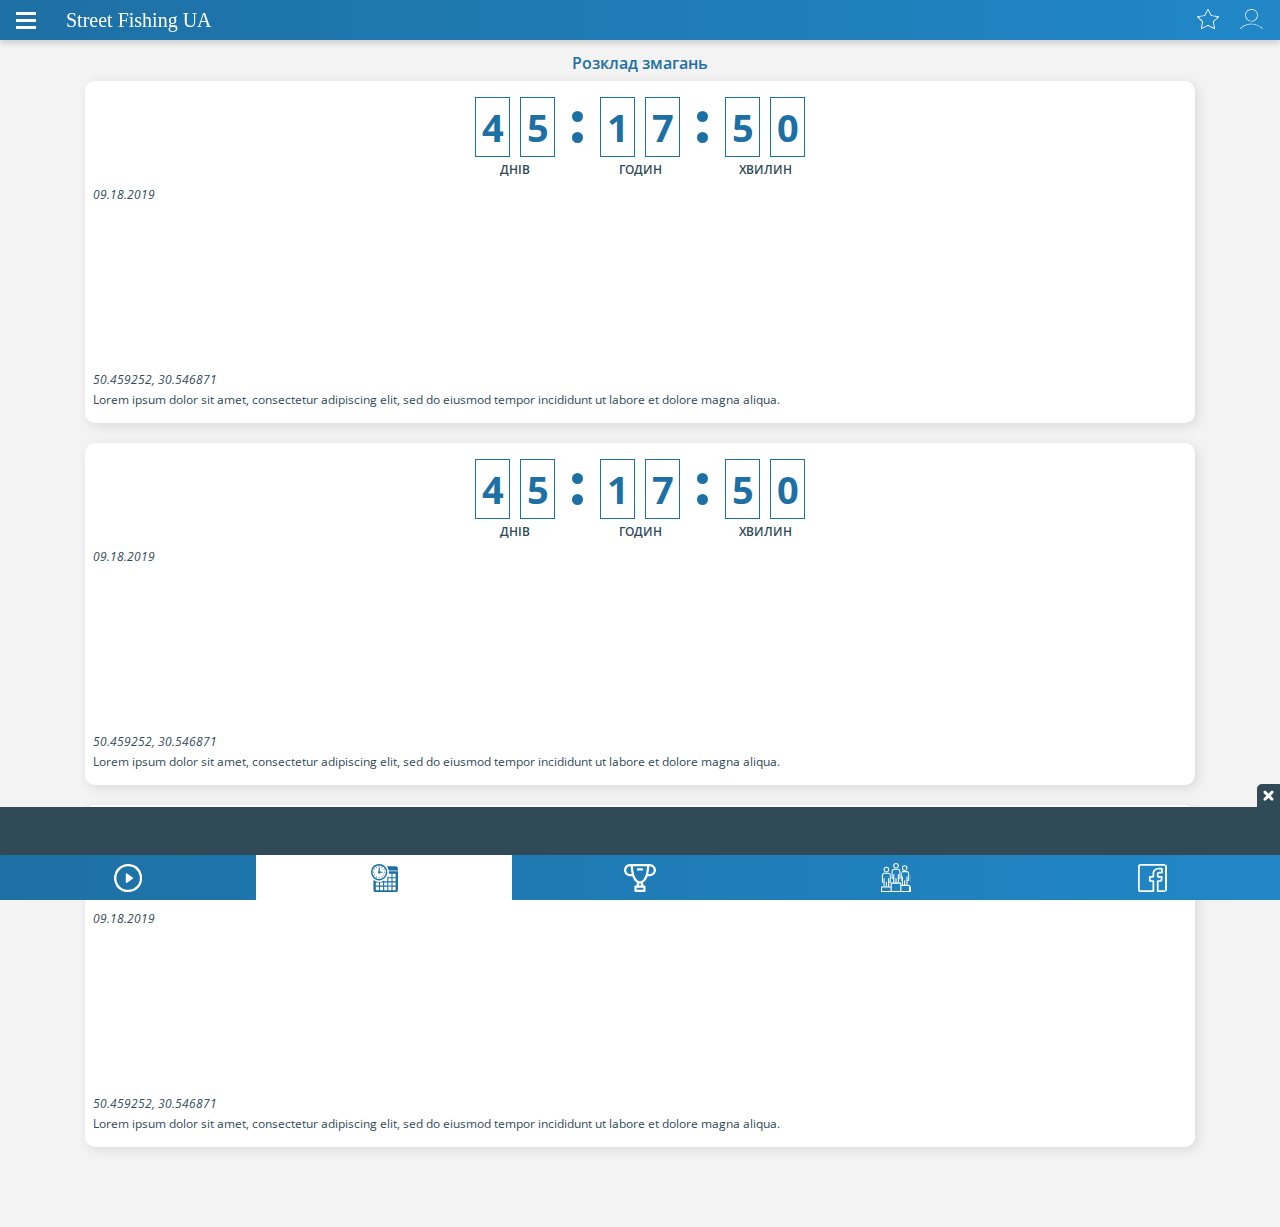
==== commit 4610f2ed: "advertising" ====
--- a/competition-schedule.html
+++ b/competition-schedule.html
@@ -28,14 +28,14 @@
 				 
 				    <ul class="menu">
 				      <li class="menu-item">
-				      	<a href="index.html#news" data-toggle="tab-menu" class="menu-link">
+				      	<a href="index.html" data-toggle="tab-menu" class="menu-link">
 				      		<i class="sprite sprite-home"></i>
 				      		<span>Головна
 				      		</span>
 				      	</a>
 				      </li>
 				      <li class="menu-item">
-				      	<a href="index.html#news" data-toggle="tab-menu" class="menu-link">
+				      	<a href="index.html" data-toggle="tab-menu" class="menu-link">
 				      		<i class="sprite sprite-news"></i>
 				      		<span>Новини</span>
 				      	</a>
@@ -231,6 +231,9 @@
 			</ul>
 		</div>
 	</section>
+	<div class="advertising">
+		<p class="times-block"><span></span></p>
+	</div>
 	<footer class="footer">
 		<a href="index.html#video" data-toggle="tab-menu" class="footer-link menu-link">
       		<i class="sprite sprite-video-f"></i>
--- a/css/main.css
+++ b/css/main.css
@@ -159,8 +159,7 @@
     .header .nav .sprite-star {
       width: 23px;
       height: 22px;
-      background: url("../img/Layer 2.svg") no-repeat;
-      margin-left: 20px; }
+      background: url("../img/Layer 2.svg") no-repeat; }
     .header .nav .sprite-user {
       width: 24px;
       height: 22px;
@@ -1019,6 +1018,30 @@
   .main-content .competition-list .people-item:nth-of-type(5) {
     background-color: rgba(229, 211, 46, 0.3); }
 
+.advertising {
+  height: 48px;
+  background-color: #304a57;
+  position: fixed;
+  bottom: 45px;
+  left: 0;
+  width: 100%;
+  z-index: 10; }
+  .advertising .times-block {
+    width: 23px;
+    height: 23px;
+    -webkit-border-radius: 5px 0 0;
+            border-radius: 5px 0 0;
+    background-color: #304a57;
+    position: absolute;
+    right: 0;
+    top: -23px; }
+    .advertising .times-block span {
+      display: block;
+      width: 11px;
+      height: 11px;
+      background: url(../img/times.png) no-repeat;
+      margin: 6px auto; }
+
 .footer {
   display: -webkit-box;
   display: -webkit-flex;
